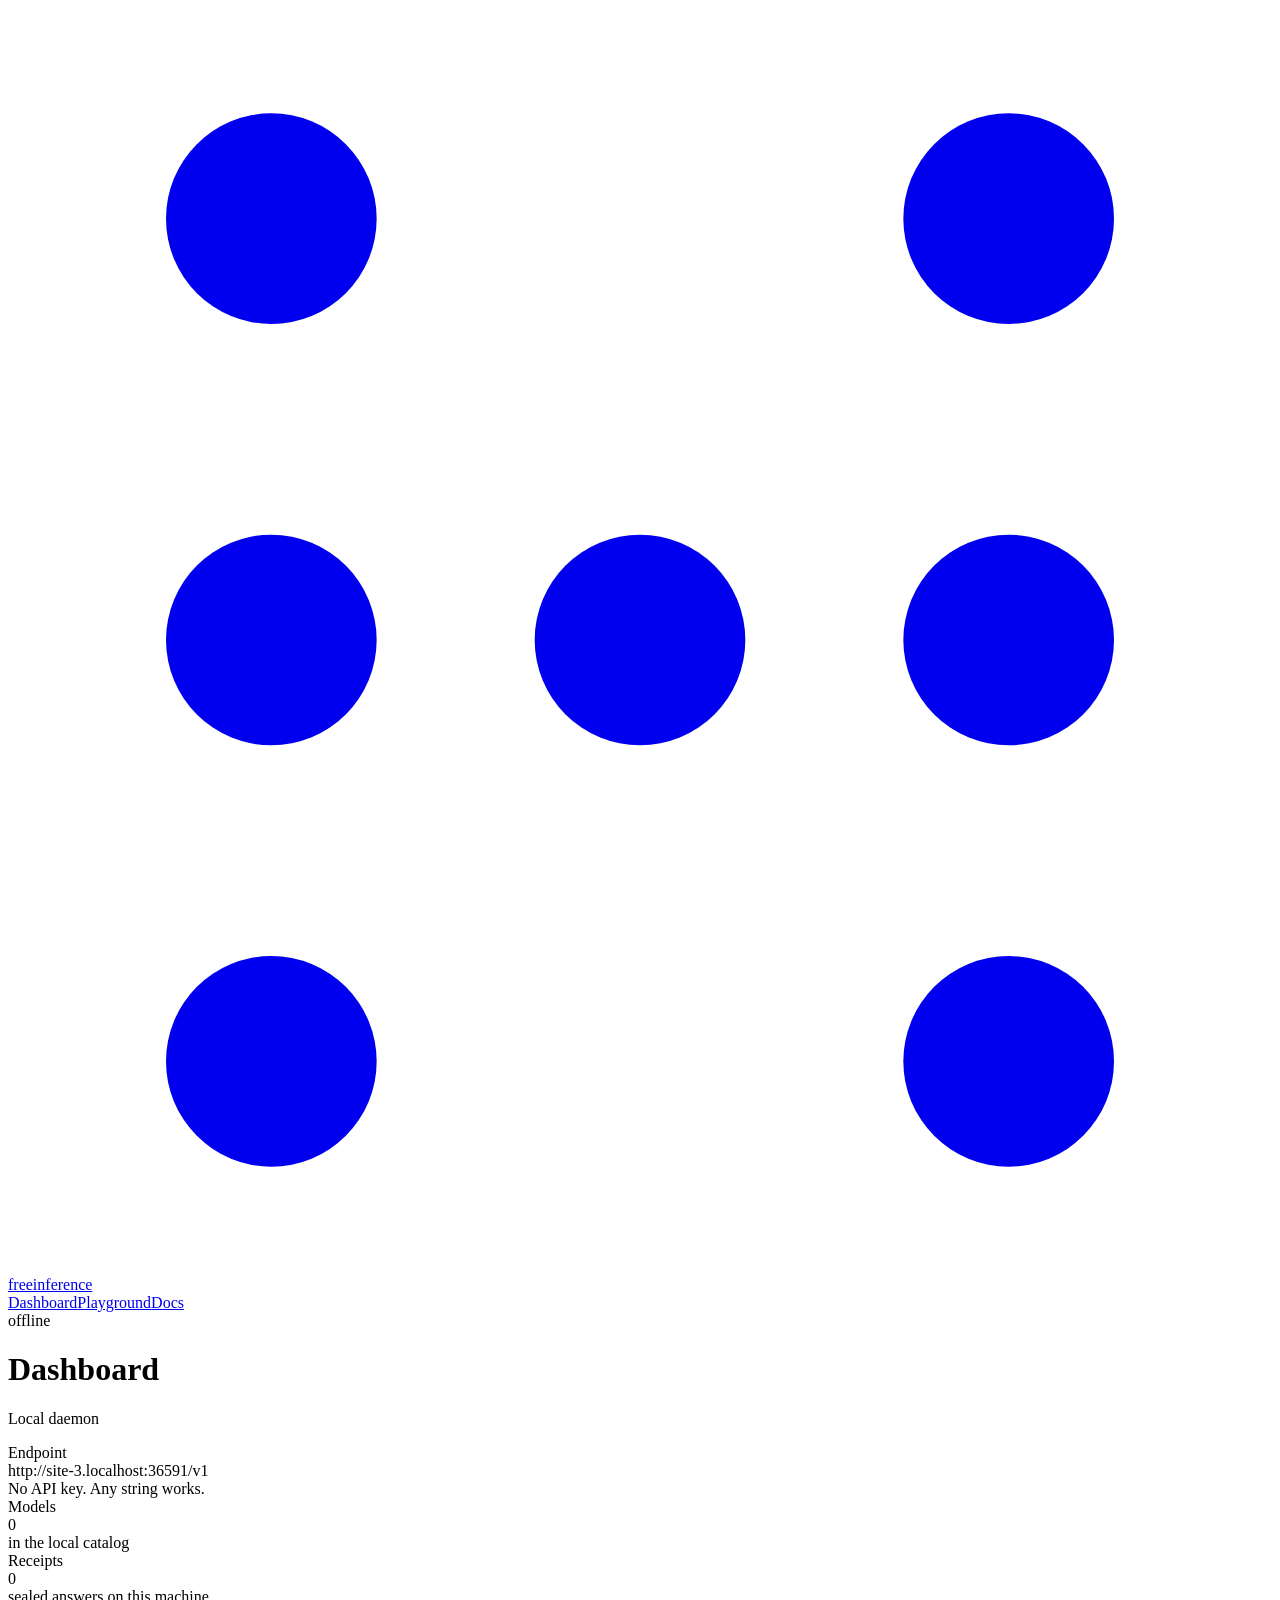
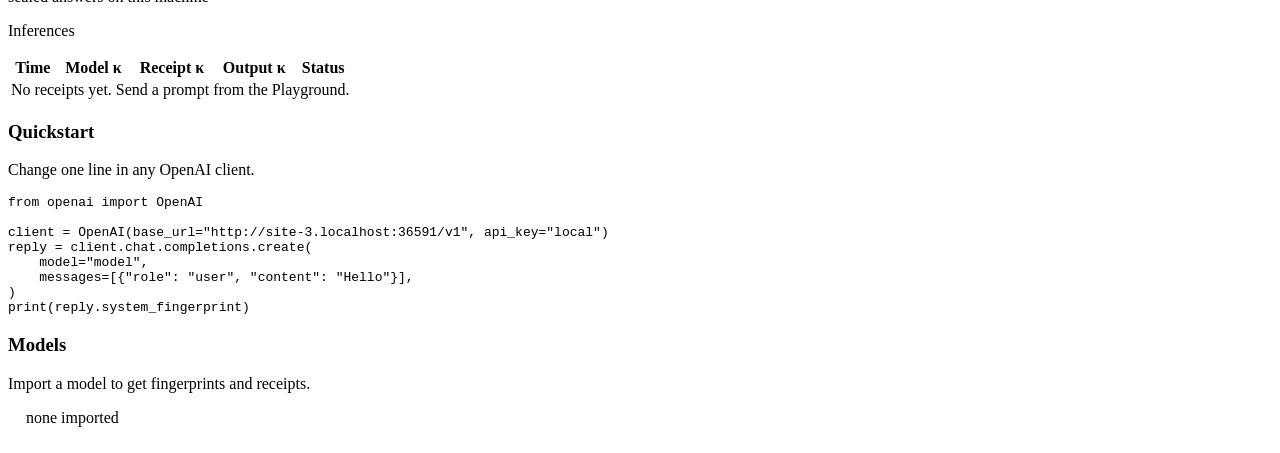
==== src/modules/console/dashboard.html @ c440694e "Simpler homepage; local Dashboard and Playground served by the daemon Homepage carries the key messa" ====
<!doctype html>
<html lang="en">
<head>
<meta charset="utf-8">
<meta name="viewport" content="width=device-width, initial-scale=1">
<title>Dashboard · freeinference</title>
<link rel="stylesheet" href="/console.css">
</head>
<body>
<nav>
  <div class="bar">
    <a class="mark" href="/dashboard"><svg viewBox="0 0 24 24" fill="currentColor"><circle cx="5" cy="4" r="2"/><circle cx="5" cy="12" r="2"/><circle cx="5" cy="20" r="2"/><circle cx="12" cy="12" r="2"/><circle cx="19" cy="4" r="2"/><circle cx="19" cy="12" r="2"/><circle cx="19" cy="20" r="2"/></svg>freeinference</a>
    <div class="links"><a class="active" href="/dashboard">Dashboard</a><a href="/playground">Playground</a><a href="/docs">Docs</a></div>
    <div class="status"><span class="dot" id="dot"></span><span id="status">connecting</span></div>
  </div>
</nav>

<main class="page">
  <h1>Dashboard</h1>
  <div class="layout">
    <aside class="stack">
      <p class="kicker">Local daemon</p>
      <div class="card stat"><div class="label">Endpoint</div><div class="value" style="font-size:16px" id="endpoint"></div><div class="sub">No API key. Any string works.</div></div>
      <div class="card stat"><div class="label">Models</div><div class="value" id="models">0</div><div class="sub">in the local catalog</div></div>
      <div class="card stat"><div class="label">Receipts</div><div class="value" id="receipts">0</div><div class="sub">sealed answers on this machine</div></div>
    </aside>

    <section>
      <p class="kicker">Inferences</p>
      <div class="card">
        <table>
          <thead><tr><th>Time</th><th>Model κ</th><th>Receipt κ</th><th>Output κ</th><th>Status</th></tr></thead>
          <tbody id="rows"><tr><td colspan="5" class="empty">No receipts yet. Send a prompt from the Playground.</td></tr></tbody>
        </table>
      </div>

      <div class="two">
        <div class="card">
          <h3>Quickstart</h3>
          <p class="hint">Change one line in any OpenAI client.</p>
<pre><code>from openai import OpenAI

client = OpenAI(<span class="change" id="snippet-url">base_url="http://127.0.0.1:11435/v1"</span>, api_key="local")
reply = client.chat.completions.create(
    model=<span id="snippet-model">"model"</span>,
    messages=[{"role": "user", "content": "Hello"}],
)
print(reply.system_fingerprint)</code></pre>
        </div>
        <div class="card">
          <h3>Models</h3>
          <p class="hint">Import a model to get fingerprints and receipts.</p>
          <div id="model-list" style="padding:0 18px 18px;display:flex;flex-wrap:wrap;gap:8px"></div>
        </div>
      </div>
    </section>
  </div>
</main>

<script>
const short = k => k ? k.replace(/^blake3:/, "").slice(0, 12) + "…" : "";
const when = ms => new Date(ms).toLocaleString([], { month: "short", day: "numeric", hour: "2-digit", minute: "2-digit" });
const origin = location.origin;
document.getElementById("endpoint").textContent = origin + "/v1";
document.getElementById("snippet-url").textContent = `base_url="${origin}/v1"`;

async function load() {
  try {
    const health = await fetch("/healthz").then(r => r.json());
    document.getElementById("dot").className = "dot ok";
    document.getElementById("status").textContent = `ready · ${health.modules_ready} modules`;
  } catch { document.getElementById("status").textContent = "offline"; }

  const models = await fetch("/v1/models").then(r => r.json()).then(j => j.data || []).catch(() => []);
  document.getElementById("models").textContent = models.length;
  const list = document.getElementById("model-list");
  list.innerHTML = models.map(m => `<span class="badge mono">${m.id}</span>`).join("") || `<span class="empty" style="padding:0">none imported</span>`;
  if (models[0]) document.getElementById("snippet-model").textContent = `"${models[0].id}"`;

  const objects = await fetch("/api/v1/objects").then(r => r.json()).catch(() => []);
  const receipts = objects.filter(o => o.kind === "receipt").sort((a, b) => b.created_at_millis - a.created_at_millis);
  document.getElementById("receipts").textContent = receipts.length;
  if (!receipts.length) return;
  const rows = await Promise.all(receipts.slice(0, 25).map(async o => {
    const r = await fetch(`/api/v1/objects/${o.id}`).then(r => r.json()).catch(() => ({}));
    return `<tr><td>${when(o.created_at_millis)}</td><td class="mono" title="${r.model_kappa || ""}">${short(r.model_kappa)}</td><td class="mono"><a href="/api/v1/objects/${o.id}" title="${o.id}">${short(o.id)}</a></td><td class="mono" title="${r.output_kappa || ""}">${short(r.output_kappa)}</td><td><span class="badge ok">Sealed</span></td></tr>`;
  }));
  document.getElementById("rows").innerHTML = rows.join("");
}
load();
</script>
</body>
</html>
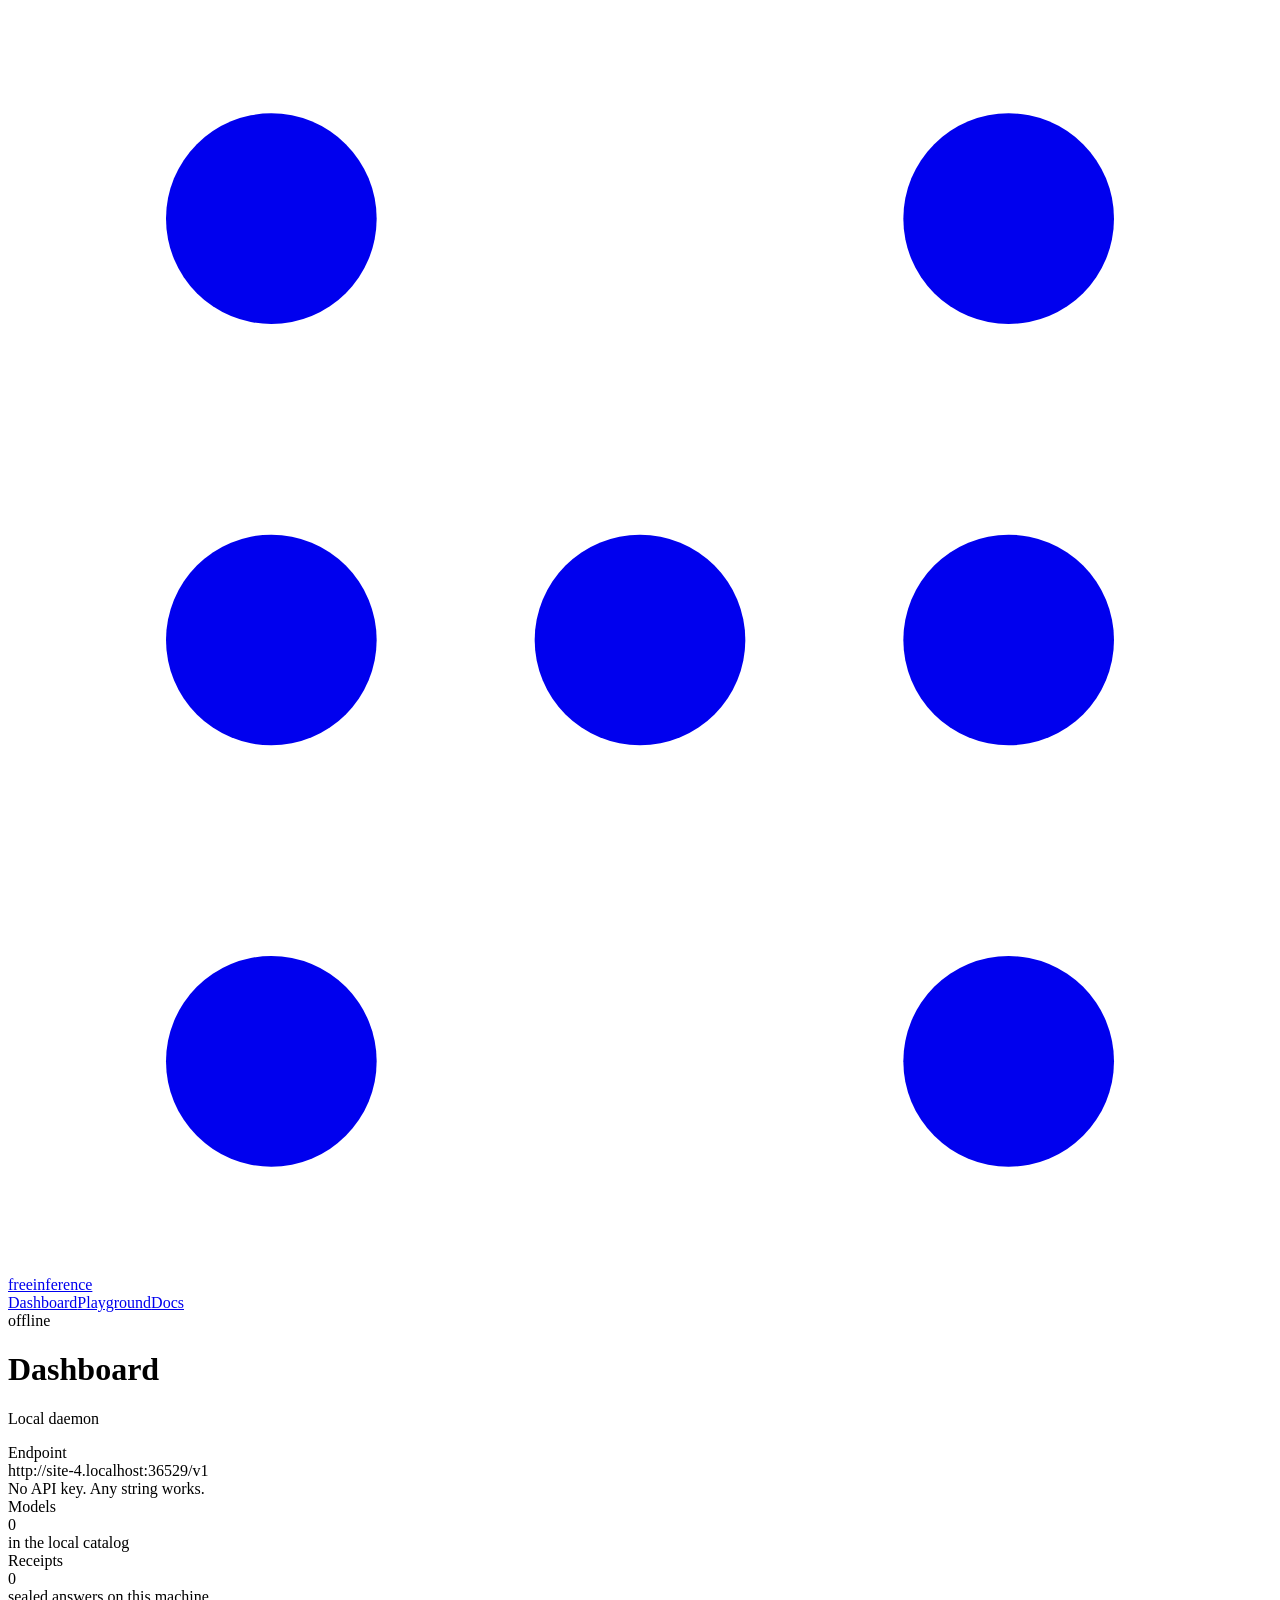
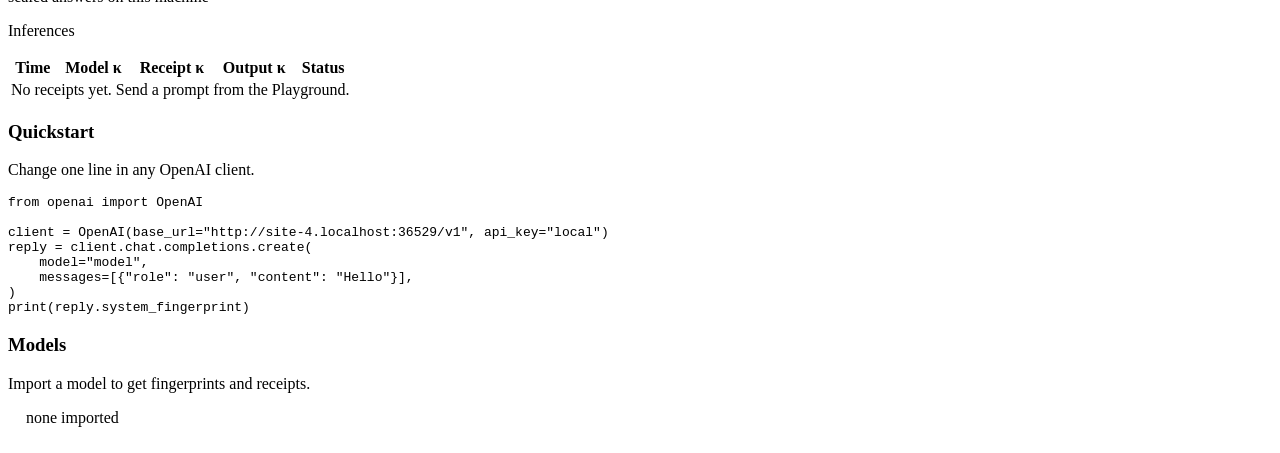
==== commit 5c4ded77: "The engine is the browser's: Hologram Q on WebGPU, CPU engine removed Remove the hologram-ai engine " ====
--- a/src/modules/console/dashboard.html
+++ b/src/modules/console/dashboard.html
@@ -78,11 +78,16 @@
   if (models[0]) document.getElementById("snippet-model").textContent = `"${models[0].id}"`;
 
   const objects = await fetch("/api/v1/objects").then(r => r.json()).catch(() => []);
-  const receipts = objects.filter(o => o.kind === "receipt").sort((a, b) => b.created_at_millis - a.created_at_millis);
+  const receipts = objects.filter(o => o.kind === "receipt" || o.kind === "q-receipt").sort((a, b) => b.created_at_millis - a.created_at_millis);
   document.getElementById("receipts").textContent = receipts.length;
   if (!receipts.length) return;
   const rows = await Promise.all(receipts.slice(0, 25).map(async o => {
     const r = await fetch(`/api/v1/objects/${o.id}`).then(r => r.json()).catch(() => ({}));
+    if (o.kind === "q-receipt") {
+      const used = (r.body && r.body["prov:used"]) || {}, gen = (r.body && r.body["prov:generated"]) || {};
+      const strip = k => String(k || "").replace("did:holo:sha256:", "");
+      return `<tr><td>${when(o.created_at_millis)}</td><td class="mono" title="${used["holo:model"] || ""}">${short(strip(used["holo:model"]))}</td><td class="mono"><a href="/api/v1/objects/${o.id}" title="${r.id || o.id}">${short(strip(r.id))}</a></td><td class="mono" title="${gen["holo:outputTokens"] || ""}">${short(strip(gen["holo:outputTokens"]))}</td><td><span class="badge ok">Sealed · WebGPU</span></td></tr>`;
+    }
     return `<tr><td>${when(o.created_at_millis)}</td><td class="mono" title="${r.model_kappa || ""}">${short(r.model_kappa)}</td><td class="mono"><a href="/api/v1/objects/${o.id}" title="${o.id}">${short(o.id)}</a></td><td class="mono" title="${r.output_kappa || ""}">${short(r.output_kappa)}</td><td><span class="badge ok">Sealed</span></td></tr>`;
   }));
   document.getElementById("rows").innerHTML = rows.join("");
